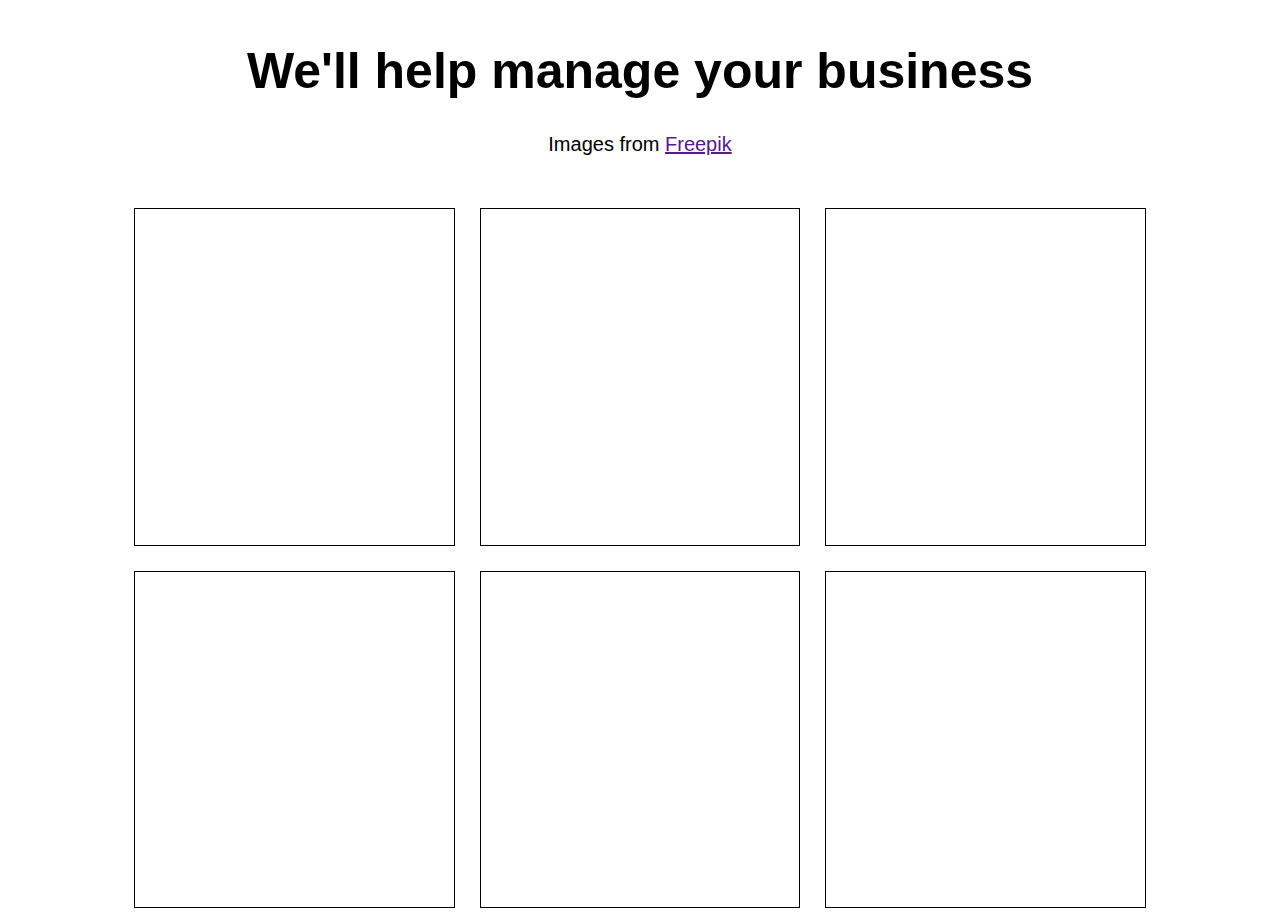
==== responsive_grid_layout.html @ b2465ce2 "Create to new file for Responsive Grid Layout" ====
<!DOCTYPE html>
<html lang="en">
<head>
    <meta charset="UTF-8">
    <meta name="viewport" content="width=device-width, initial-scale=1.0">
    <title>Responsive Grid Layout</title>
    <link rel="stylesheet" href="style.css">
</head>
<body>
    <div class="container">
    <header>
        <h1>We'll help manage your business</h1>
        <p>Images from <a href=""> Freepik</a></p>
    </header>

    <div id="marketing">
        <div id="items1"></div>
        <div id="items2"></div>
        <div id="items3"></div>
        <div id="items4"></div>
        <div id="items5"></div>
        <div id="items6"></div>
    </div>
</div>
</body>
</html>
---- style.css ----
.container{
    height: auto;
    display: grid;
}
header{
    height: 200px;
    /* grid-area: header; */
    /* border: 1px solid black; */
}
header h1{
    font-size: 50px;
    text-align: center;
    font-family: 'Gill Sans', 'Gill Sans MT', Calibri, 'Trebuchet MS', sans-serif;
}
header p{
    font-size: 20px;
    font-family: Arial, Helvetica, sans-serif;
    text-align: center;
}
#marketing{
    height: 700px;
    width: 80%;
    margin: auto;
    /* border: 1px solid black; */
    /* grid-area: marketing; */
    display: grid;
    grid-template-columns: repeat(auto-fit,minmax(300px,1fr));
    grid-gap: 25px;
}
#items1,#items2,#items3,#items4,#items5,#items6{
    border: 1px solid black;
}
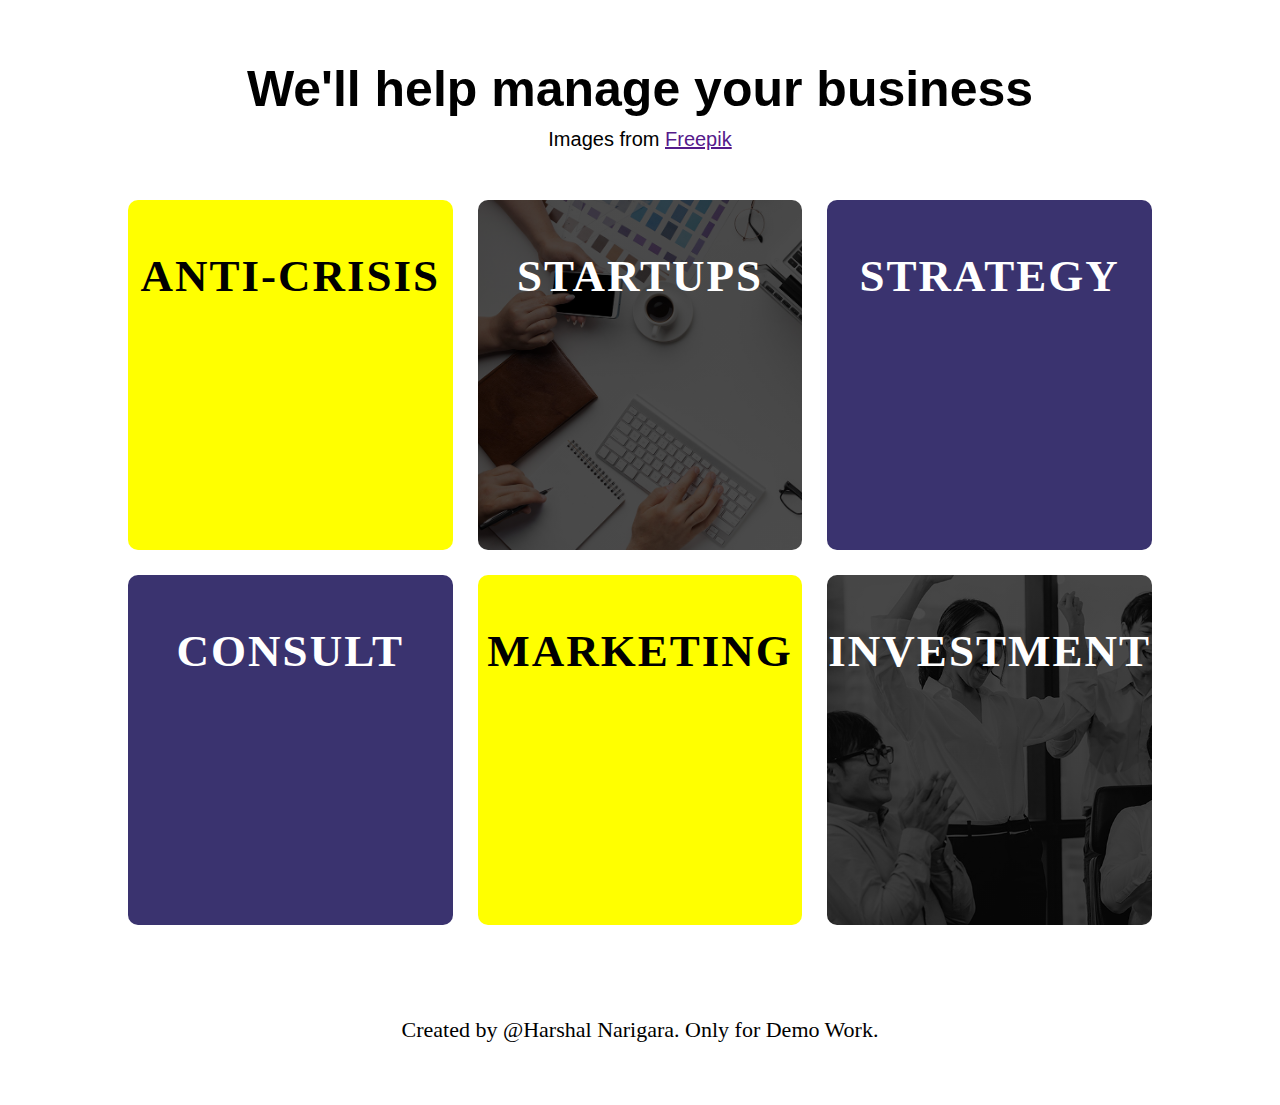
==== commit f7ab09e5: "added all futures" ====
--- a/responsive_grid_layout.html
+++ b/responsive_grid_layout.html
@@ -5,6 +5,7 @@
     <meta name="viewport" content="width=device-width, initial-scale=1.0">
     <title>Responsive Grid Layout</title>
     <link rel="stylesheet" href="style.css">
+    <link rel="stylesheet" href="https://cdnjs.cloudflare.com/ajax/libs/font-awesome/6.5.1/css/all.min.css" integrity="sha512-DTOQO9RWCH3ppGqcWaEA1BIZOC6xxalwEsw9c2QQeAIftl+Vegovlnee1c9QX4TctnWMn13TZye+giMm8e2LwA==" crossorigin="anonymous" referrerpolicy="no-referrer" />
 </head>
 <body>
     <div class="container">
@@ -14,13 +15,35 @@
     </header>
 
     <div id="marketing">
-        <div id="items1"></div>
-        <div id="items2"></div>
-        <div id="items3"></div>
-        <div id="items4"></div>
-        <div id="items5"></div>
-        <div id="items6"></div>
+        <div id="items1">
+            <h1>ANTI-CRISIS</h1>
+            <i class="fa-solid fa-coins"></i>
+        </div>
+        <div id="items2">
+            <h1>STARTUPS</h1>
+            <i class="fa-solid fa-meteor"></i>
+        </div>
+        <div id="items3">
+            <h1>STRATEGY</h1>
+            <i class="fa-solid fa-chess-knight"></i>
+        </div>
+        <div id="items4">
+            <h1>CONSULT</h1>
+            <i class="fa-brands fa-bitcoin"></i>
+        </div>
+        <div id="items5">
+            <h1>MARKETING</h1>
+            <i class="fa-solid fa-bullhorn"></i>
+        </div>
+        <div id="items6">
+            <h1>INVESTMENT</h1>
+            <i class="fa-solid fa-hand-holding-dollar"></i>
+        </div>
     </div>
+
+    <footer>
+        <p>Created by @Harshal Narigara. Only for Demo Work.</p>
+    </footer>
 </div>
 </body>
 </html>--- a/style.css
+++ b/style.css
@@ -1,32 +1,234 @@
+*{
+    padding: 0;
+    margin: 0;
+    box-sizing: border-box;
+}
 .container{
     height: auto;
     display: grid;
+    grid-template-areas: 
+    'header header header header'
+    'marketing marketing marketing marketing'
+    'footer footer footer footer'
+    ;
+    /* border: 1px solid black; */
 }
 header{
     height: 200px;
-    /* grid-area: header; */
+    grid-area: header;
     /* border: 1px solid black; */
 }
 header h1{
     font-size: 50px;
     text-align: center;
     font-family: 'Gill Sans', 'Gill Sans MT', Calibri, 'Trebuchet MS', sans-serif;
+    padding-top: 60px;
 }
 header p{
     font-size: 20px;
     font-family: Arial, Helvetica, sans-serif;
     text-align: center;
+    padding-top: 10px;
 }
 #marketing{
-    height: 700px;
+    /* height: 00px; */
     width: 80%;
     margin: auto;
     /* border: 1px solid black; */
-    /* grid-area: marketing; */
+    grid-area: marketing;
     display: grid;
     grid-template-columns: repeat(auto-fit,minmax(300px,1fr));
     grid-gap: 25px;
 }
 #items1,#items2,#items3,#items4,#items5,#items6{
-    border: 1px solid black;
-}
+    /* border: 1px solid black; */
+    border-radius: 10px;
+    height: 350px;
+}
+#items1{
+    background-color: yellow;
+    text-align: center;
+}
+#items1 h1{
+    font-size: 45px;
+    letter-spacing: 2px;
+    padding-top: 50px;
+}
+#items1 i{
+    font-size: 150px;
+    padding-top: 40px;
+    color: #3a336f;
+}
+#items2{
+    background-image: linear-gradient(rgba(0, 0, 0, 0.7), rgba(0, 0, 0, 0.7)),url(img/bf5831c7-be61-2575-6483-f38c1ca09a87.jpg);
+    background-size: cover;
+    background-repeat: no-repeat;
+    text-align: center;
+}
+#items2 h1{
+    font-size: 45px;
+    letter-spacing: 2px;
+    padding-top: 50px;
+    color: white;
+}
+#items2 i{
+    font-size: 150px;
+    padding-top: 40px;
+    color: gray;
+}
+#items3{
+    background: #3a336f;
+    text-align: center;
+}
+#items3 h1{
+    font-size: 45px;
+    letter-spacing: 2px;
+    padding-top: 50px;
+    color: white;
+}
+#items3 i{
+    font-size: 150px;
+    padding-top: 40px;
+    color: yellow;
+}
+#items4{
+    background: #3a336f;
+    text-align: center;
+}
+#items4 h1{
+    font-size: 45px;
+    letter-spacing: 2px;
+    padding-top: 50px;
+    color: white;
+}
+#items4 i{
+    font-size: 150px;
+    padding-top: 40px;
+    color: gray;
+}
+#items5{
+    background-color: yellow;
+    text-align: center;
+}
+#items5 h1{
+    font-size: 45px;
+    letter-spacing: 2px;
+    padding-top: 50px;
+}
+#items5 i{
+    color: #3a336f;
+    padding-top: 40px;
+    font-size: 150px;
+}
+#items6{
+    background-image: linear-gradient(rgba(0, 0, 0, 0.7), rgba(0, 0, 0, 0.7)),url(img/wewe.jpg);
+    background-size: cover;
+    background-repeat: no-repeat;
+    text-align: center;
+}
+#items6 h1{
+    font-size: 45px;
+    letter-spacing: 2px;
+    padding-top: 50px;
+    color: white;
+}
+#items6 i{
+    font-size: 150px;
+    padding-top: 40px;
+    color: gray;
+}
+footer{
+    height: 150px;
+    display: flex;
+    justify-content: center;
+    align-items: center;
+    font-size: 22px;
+    margin-top: 30px;
+    grid-area: footer;
+}
+
+@media (min-width:425px) and (max-width:758px){
+    header{
+        height: auto;
+        width: auto;
+        margin-bottom: 60px;
+    }
+}
+ 
+
+@media (min-width:320px) and (max-width:426px) {
+    header{
+        height: auto;
+        width: auto;
+        /* border: 1px solid black; */
+        margin-bottom: 60px;
+        /* margin-left: 10%; */
+    }
+    #marketing{
+        height: auto;
+        width: auto;
+    }
+    #items1 h1{
+        font-size: 40px;
+    }
+    #items2 h1{
+        font-size: 40px;
+    }
+    #items3 h1{
+        font-size: 40px;
+    }
+    #items4 h1{
+        font-size: 40px;
+    }
+    #items5 h1{
+        font-size: 40px;
+    }
+    #items6 h1{
+        font-size: 40px;
+    }
+    footer{
+        height: 50px;
+        width: auto;
+        font-size: 13px;
+        text-align: center;
+    }
+}
+
+
+@media (min-width:0px) and (max-width:320px) {
+    header{
+        height: auto;
+        width: auto;
+        /* border: 1px solid black; */
+        margin-bottom: 60px;
+        /* margin-left: 10%; */
+    }
+    #marketing{
+        height: auto;
+        width: auto;
+    }
+    #items1 h1{
+        font-size: 40px;
+    }
+    #items2 h1{
+        font-size: 40px;
+    }
+    #items3 h1{
+        font-size: 40px;
+    }
+    #items4 h1{
+        font-size: 40px;
+    }
+    #items5 h1{
+        font-size: 40px;
+    }
+    #items6 h1{
+        font-size: 40px;
+    }
+    footer{
+        height: 50px;
+        width: auto;
+        font-size: 13px;
+        text-align: center;
+    }
+}